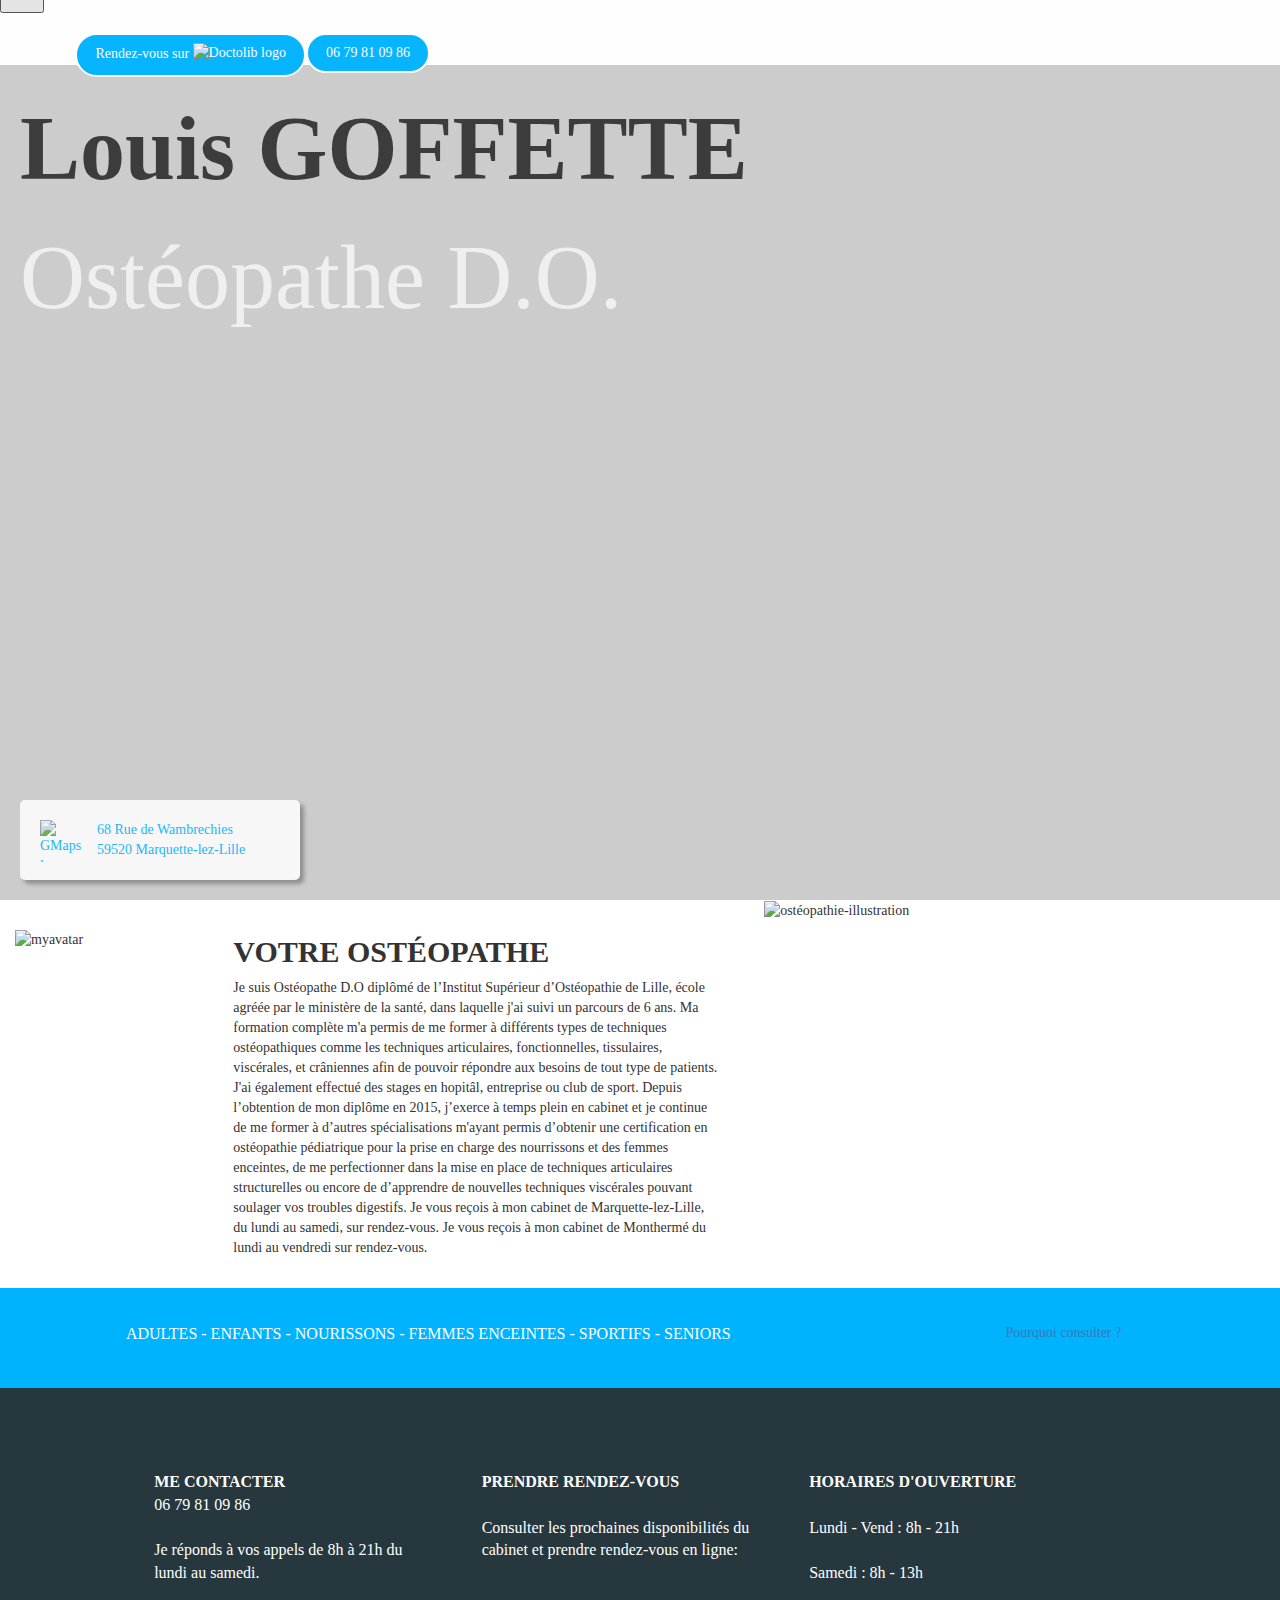
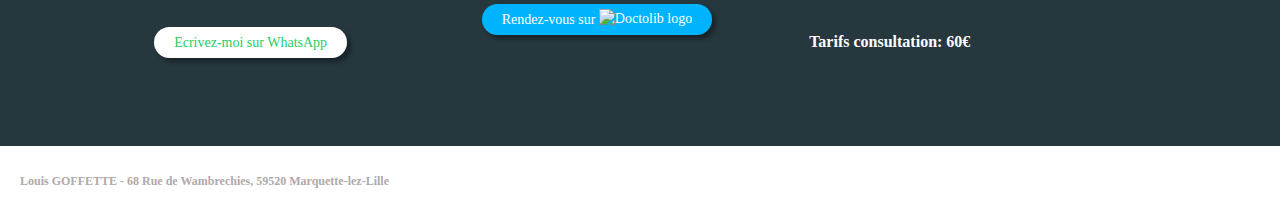
==== index.html @ 8f3b8342 "renamed-index-page" ====
<!DOCTYPE html>
<html>
  <head>
    <meta charset="UTF-8">
    <meta name="viewport" content="width=device-width, initial-scale=1, shrink-to-fit=no">
    <title>Louis Goffette - Ostéopathe D.O. à Marquette-lez-Lille (59)</title>
    <meta name="description" content="Permanence Ostéopathique du Centre Paramédical de Marquette-lez-Lille. Ostéopathe D.O. diplômé de l'ISO de Lille. Ouvert du lundi au vendredi de 8h à 21h et le samedi de 8h à 13h."/>
    <link rel="stylesheet" href="style.css">
    <link rel="stylesheet" href="https://maxcdn.bootstrapcdn.com/bootstrap/3.3.7/css/bootstrap.min.css" integrity="sha384-BVYiiSIFeK1dGmJRAkycuHAHRg32OmUcww7on3RYdg4Va+PmSTsz/K68vbdEjh4u" crossorigin="anonymous">
    <link href="https://fonts.googleapis.com/css?family=Questrial" rel="stylesheet">
    <link rel="stylesheet" href="https://use.fontawesome.com/releases/v5.1.0/css/all.css" integrity="sha384-lKuwvrZot6UHsBSfcMvOkWwlCMgc0TaWr+30HWe3a4ltaBwTZhyTEggF5tJv8tbt" crossorigin="anonymous">
  </head>
  <body>
    <div class="ctabar">
      <div class="cta-flexrow">
      <div id="menu-button">
        <p>
          <button id="menu" type="button" data-toggle="collapse" data-target="#collapseExample" aria-expanded="false" aria-controls="collapseExample">
            <i class="fas fa-bars"></i>
          </button>
        </p>
      </div>
      <div id="booking">
        <a href="https://www.doctolib.fr/osteopathe/lille/louis-goffette" target="_blank"><p class="hidden-xs" id="docto-link">Rendez-vous sur <img src="images/doctolib.png" alt="Doctolib logo" style="height:26px; padding-bottom: 4px;"></p></a>
        <a href="tel:0033679810986" target="_blank"><p><i class="fas fa-phone"></i> 06 79 81 09 86</p></a>
      </div>
      </div>
      <div class="collapse menu-content" id="collapseExample">
        <div class="card card-body" id="menu-links">
          <a href="home.html"><b>ACCUEIL</b></a><br>
          <a href="cabinet.html"><b>LE CABINET</b></a><br>
          <a href="osteopathie.html"><b>L'OSTEOPATHIE</b></a>
        </div>
      </div>
    </div>
    <div class="banner">
      <div class="banner-filter">
      <div id="title">
        <p><b>Louis GOFFETTE</b><br><font color="white"> Ostéopathe D.O.</font></p>
      </div>
      <a href="https://goo.gl/maps/DCtGfrRFgPH2" target="_blank">
      <div id="location-banner">
        <img src="images/google-maps.png" alt="GMaps logo" style="width:42px;height:42px;">
        <p>68 Rue de Wambrechies<br>59520 Marquette-lez-Lille</p>
      </div>
      </div>
      </a>
    </div>
    <div class="apropos">
      <div class="container">
        <div class="row">
          <div class="col-xs-12 col-md-2" id="avatar-louis">
            <img src="images/louis-avatar.png" alt="myavatar" style="width:170px;height:170px;">
          </div>
          <div class="col-xs-12 col-md-5" id="apropos-text">
            <h2><b>VOTRE OSTÉOPATHE</b></h2>
            <p>Je suis Ostéopathe D.O diplômé de l’Institut Supérieur d’Ostéopathie de Lille, école agréée par le ministère de la santé, dans laquelle j'ai suivi un parcours de 6 ans.
Ma formation complète m'a permis de me former à différents types de techniques ostéopathiques comme les techniques articulaires, fonctionnelles, tissulaires, viscérales, et crâniennes afin de pouvoir répondre aux besoins de tout type de patients. J'ai également effectué des stages en hopitâl, entreprise ou club de sport.
Depuis l’obtention de mon diplôme en 2015, j’exerce à temps plein en cabinet et je continue de me former à d’autres spécialisations m'ayant permis d’obtenir une certification en ostéopathie pédiatrique pour la prise en charge des nourrissons et des femmes enceintes, de me perfectionner dans la mise en place de techniques articulaires structurelles ou encore de d’apprendre de nouvelles techniques viscérales pouvant soulager vos troubles digestifs.
Je vous reçois à mon cabinet de Marquette-lez-Lille, du lundi au samedi, sur rendez-vous.




Je vous reçois à mon cabinet de Monthermé du lundi au vendredi sur rendez-vous.</p>
          </div>
          <div class="col-xs-12 col-md-5" id="apropos-photo">
              <img src="images/photo1.jpg" alt="ostéopathie-illustration" style="height:55vh; width:100%">
          </div>
        </div>
      </div>
    </div>

    <div class="specialites">
      <div class="container">
        <div class="row" id="row-specialites">
          <div class="col-xs-12 col-md-8" id="liste-specialites">
            <p>ADULTES  -  ENFANTS  -  NOURISSONS  -  FEMMES ENCEINTES  -  SPORTIFS  -  SENIORS</p>
          </div>
          <div class="col-xs-12 col-md-4" id="pourquoi-consulter">
            <a href="osteopathie.html">Pourquoi consulter ?</a>
          </div>
        </div>
      </div>
    </div>


    <div class="infos-home">
      <div class="container" id="container-infos">
        <div class="row" id="row-infos">
          <div class="col-xs-12 col-md-1"></div>
          <div class="col-xs-12 col-md-3" id="telephone">
            <p><i class="fas fa-phone" id="contact-icon"></i></p><br>
            <p><b>ME CONTACTER</b></p>
            <p>06 79 81 09 86</p><br>
            <p>Je réponds à vos appels de 8h à 21h du lundi au samedi.</p><br><br>
            <a href="https://wa.me/33679810986"><i class="fab fa-whatsapp"></i> Ecrivez-moi sur WhatsApp</a>
          </div>
          <div class="col-xs-12 col-md-3" id="rdv-ligne">
            <p><i class="far fa-calendar-alt" id="contact-icon"></i></p><br>
            <p><b>PRENDRE RENDEZ-VOUS</b></p><br>
            <p>Consulter les prochaines disponibilités du cabinet et prendre rendez-vous en ligne:</p><br><br>
            <a href="https://www.doctolib.fr/osteopathe/lille/louis-goffette" target="_blank"> Rendez-vous sur <img src="images/doctolib.png" alt="Doctolib logo" style="height:26px; padding-bottom: 4px;"></a>
          </div>
          <div class="col-xs-12 col-md-3" id="horaires">
            <p><i class="far fa-clock" id="contact-icon"></i></p><br>
            <p><b>HORAIRES D'OUVERTURE</b></p><br>
            <p>Lundi - Vend : 8h - 21h</p><br>
            <p>Samedi : 8h - 13h</p><br><br>
            <p><strong>Tarifs consultation: 60€<strong></p><br>
          </div>
        </div>
      </div>
      </div>
    </div>
    <div class="footer-LG">
      <p><i class="far fa-copyright"></i> Louis GOFFETTE - 68 Rue de Wambrechies, 59520 Marquette-lez-Lille</p>
      <div class="footer-icons">
        <a href="https://goo.gl/maps/DCtGfrRFgPH2" target="_blank"><i class="fas fa-map-marker-alt"></i></a>
        <a href="https://www.linkedin.com/in/louis-goffette-415492110" target="_blank"><i class="fab fa-linkedin"></i></a>
      </div>
  <script src="https://code.jquery.com/jquery-3.2.1.slim.min.js" integrity="sha384-KJ3o2DKtIkvYIK3UENzmM7KCkRr/rE9/Qpg6aAZGJwFDMVNA/GpGFF93hXpG5KkN" crossorigin="anonymous"></script>
  <script src="https://cdnjs.cloudflare.com/ajax/libs/popper.js/1.12.9/umd/popper.min.js" integrity="sha384-ApNbgh9B+Y1QKtv3Rn7W3mgPxhU9K/ScQsAP7hUibX39j7fakFPskvXusvfa0b4Q" crossorigin="anonymous"></script>
  <script src="https://maxcdn.bootstrapcdn.com/bootstrap/4.0.0/js/bootstrap.min.js" integrity="sha384-JZR6Spejh4U02d8jOt6vLEHfe/JQGiRRSQQxSfFWpi1MquVdAyjUar5+76PVCmYl" crossorigin="anonymous"></script>
  </body>
</html>
---- style.css ----
body {
  font-family: Futura !important;
  margin: 0;
}

p {
  margin: 0 !important;
}

.ctabar {
  height: 65px;
  width: 100%;
  background: white;
  display: flex;
  flex-direction: row;
  justify-content: space-between;
  color: #00B3FF;
  font-size: 14px;
  align-items: center;
  position: fixed;
  opacity: 0.97;
  top: 0;
  z-index: 1000;
}

#booking {
  padding: 20px;
  width: 450px;
  display: flex;
  flex-direction: row;
  justify-content: right;
}

#booking p {
  border: 2px solid white;
  background: #00B3FF;
  border-radius: 50px;
  padding: 8px 18px;
  color: white;
}

#booking a {
  text-decoration: none;
}

#booking p:hover {
  background: #26373E;
}

#menu {
  padding: 20px;
  font-size: 30px;
}

.banner {
  height: 100vh;
  position: relative;
  display: flex;
  flex-direction: column;
  justify-content: center;
  background-image: url("http://www.pone.ch/wp-content/uploads/2016/11/IMG_5932.jpg"); background-size: cover; background-position: center center;
}

.banner-filter {
  width: 100%;
  height: 100%;
  z-index: 1;
  background: rgba(0,0,0,0.2);
}

.photo-filter {
  width: 100%;
  height: 100%;
  z-index: 10;
  background: red;
}

#location-banner {
  height: 80px;
  width: 280px;
  position: absolute;
  bottom: 20px;
  background: white;
  border-radius: 5px;
  display: flex;
  flex-direction: row;
  padding: 20px;
  margin-left: 20px;
  box-shadow: 4px 4px 4px 0px rgba(0,0,0,0.35);
  color:#00B3FF;
  opacity: 0.85;
  z-index: 100;
}

#location-banner p {
  margin: 5px;
  padding-left: 15px;
}

#location-banner:hover {
  background: #00B3FF;
  color: white;
}

#title {
  margin-top: 65px;
  font-size: 10vh;
  padding: 20px;
  opacity: 0.7;
  z-index: 100;
  color: black;
}

#title p {
  margin-top: 20px;
}

.container {
  margin: 0 !important;
  width: 100% !important;
  padding: 0 !important;

}

#avatar-louis {
  padding: 30px;
  padding-bottom: 0px;
  display: flex;
  justify-content: center;
}

#apropos-text {
  text-align: left;
  justify-content: center;
  padding: 15px 30px;
  padding-bottom: 30px;
}

.specialites {
  background: #00B3FF;
  color: white;
  padding: 20px;
}

#row-specialites {
  height: 60px;
  text-align: center;
}

#liste-specialites {
  font-size: 16px;
  text-align: center;
  padding-top: 15px;
}

#pourquoi-consulter {
  display: flex;
  justify-content: center;
  padding-top: 15px;
}

#pourquoi-consulter p {
  border-radius: 50px;
  background: #26373E;
  color: white;
  width: 210px;
  text-align: center;
  padding: 8px 18px;
  box-shadow: 4px 4px 4px 0px rgba(0,0,0,0.35);
}

#pourquoi-consulter p:hover {
  background: white;
  color: #26373E;
}

#container-infos {
  margin: auto !important;
}

.infos-home {
  background: #26373E;
  color: white;
  padding-top: 60px;
  padding-bottom: 0px;
  font-size: 16px;
}

#contact-icon {
  font-size: 40px;
}

#telephone p, #rdv-ligne p {
  width: 280px;
}

#telephone, #rdv-ligne, #horaires {
  padding-left: 60px;
  padding-bottom: 70px;
}

#telephone a {
  border-radius: 50px;
  text-decoration: none;
  font-size: 14px;
  color: #1ECF63;
  background: white;
  padding: 8px 20px;
  box-shadow: 4px 4px 4px 0px rgba(0,0,0,0.35);
}

#telephone a:hover {
  background: #1ECF63;
  color: white;
}

#rdv-ligne a {
  border-radius: 50px;
  text-decoration: none;
  font-size: 14px;
  color: white;
  background: #00B3FF;
  padding: 8px 20px;
  box-shadow: 4px 4px 4px 0px rgba(0,0,0,0.35);
}

#rdv-ligne a:hover {
  background: white;
  color: #00B3FF;
}

.footer-LG {
  background: white;
  height: 70px;
  display: flex;
  flex-direction: row;
  justify-content: space-between;
  align-items: center;
  padding: 10px 20px;
  font-size: 12px;
  color: #B1A9A9;
}

.footer-icons {
  font-size: 22px;
  width: 70px;
  margin-left: 20px;
}

.footer-icons a {
  text-decoration: none;
  color: #B1A9A9;
}

.footer-icons i:hover {
  color: #00B3FF;
}
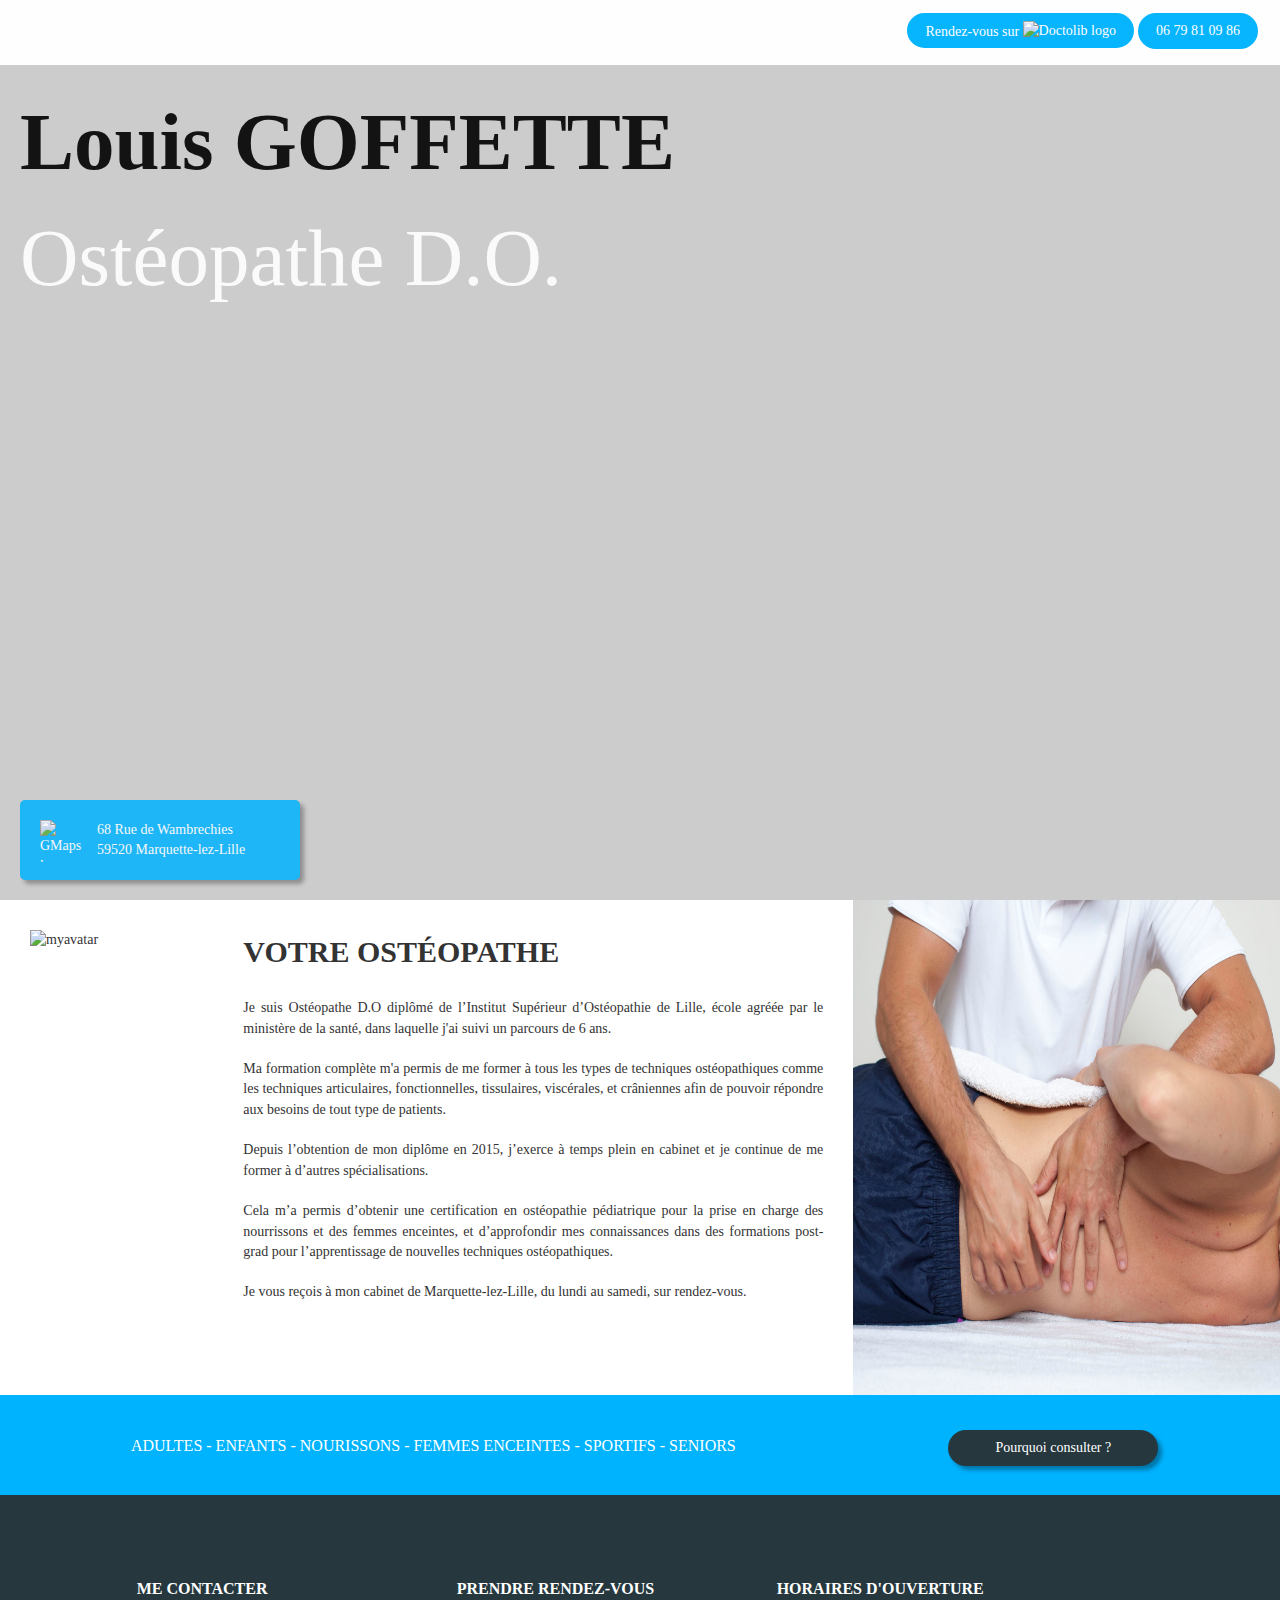
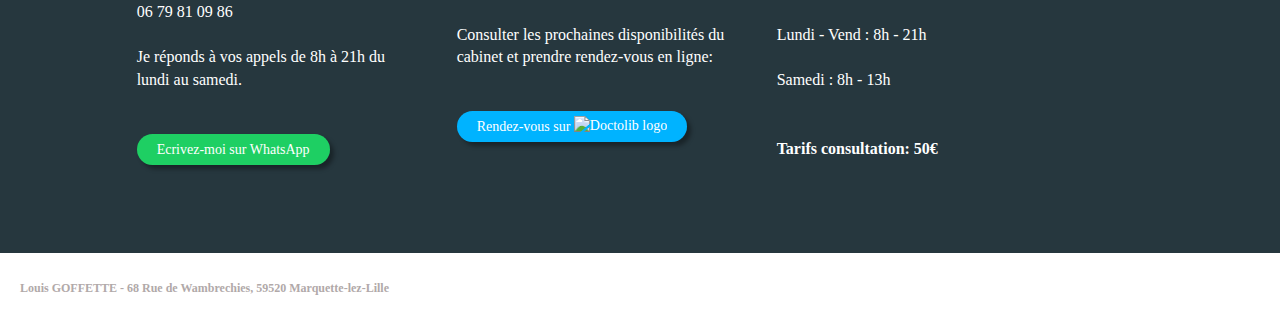
==== commit b3e69904: "small-updates-on-images" ====
--- a/index.html
+++ b/index.html
@@ -1,6 +1,15 @@
 <!DOCTYPE html>
 <html>
   <head>
+    <!-- Global site tag (gtag.js) - Google Analytics -->
+    <script async src="https://www.googletagmanager.com/gtag/js?id=UA-123572679-1"></script>
+    <script>
+      window.dataLayer = window.dataLayer || [];
+      function gtag(){dataLayer.push(arguments);}
+      gtag('js', new Date());
+
+      gtag('config', 'UA-123572679-1');
+    </script>
     <meta charset="UTF-8">
     <meta name="viewport" content="width=device-width, initial-scale=1, shrink-to-fit=no">
     <title>Louis Goffette - Ostéopathe D.O. à Marquette-lez-Lille (59)</title>
@@ -50,21 +59,17 @@
       <div class="container">
         <div class="row">
           <div class="col-xs-12 col-md-2" id="avatar-louis">
-            <img src="images/louis-avatar.png" alt="myavatar" style="width:170px;height:170px;">
+            <img src="images/louis-avatar.png" alt="myavatar" style="width:190px;height:190px;">
           </div>
-          <div class="col-xs-12 col-md-5" id="apropos-text">
-            <h2><b>VOTRE OSTÉOPATHE</b></h2>
-            <p>Je suis Ostéopathe D.O diplômé de l’Institut Supérieur d’Ostéopathie de Lille, école agréée par le ministère de la santé, dans laquelle j'ai suivi un parcours de 6 ans.
-Ma formation complète m'a permis de me former à différents types de techniques ostéopathiques comme les techniques articulaires, fonctionnelles, tissulaires, viscérales, et crâniennes afin de pouvoir répondre aux besoins de tout type de patients. J'ai également effectué des stages en hopitâl, entreprise ou club de sport.
-Depuis l’obtention de mon diplôme en 2015, j’exerce à temps plein en cabinet et je continue de me former à d’autres spécialisations m'ayant permis d’obtenir une certification en ostéopathie pédiatrique pour la prise en charge des nourrissons et des femmes enceintes, de me perfectionner dans la mise en place de techniques articulaires structurelles ou encore de d’apprendre de nouvelles techniques viscérales pouvant soulager vos troubles digestifs.
-Je vous reçois à mon cabinet de Marquette-lez-Lille, du lundi au samedi, sur rendez-vous.
-
-
-
-
-Je vous reçois à mon cabinet de Monthermé du lundi au vendredi sur rendez-vous.</p>
+          <div class="col-xs-12 col-md-6" id="apropos-text">
+            <h2><b>VOTRE OSTÉOPATHE</b></h2><br>
+            <p>Je suis Ostéopathe D.O diplômé de l’Institut Supérieur d’Ostéopathie de Lille, école agréée par le ministère de la santé, dans laquelle j'ai suivi un parcours de 6 ans.<br><br>
+            Ma formation complète m'a permis de me former à tous les types de techniques ostéopathiques comme les techniques articulaires, fonctionnelles, tissulaires, viscérales, et crâniennes afin de pouvoir répondre aux besoins de tout type de patients.<br><br>
+            Depuis l’obtention de mon diplôme en 2015, j’exerce à temps plein en cabinet et je continue de me former à d’autres spécialisations.<br><br>
+            Cela m’a permis d’obtenir une certification en ostéopathie pédiatrique pour la prise en charge des nourrissons et des femmes enceintes, et d’approfondir mes connaissances dans des formations post-grad pour l’apprentissage de nouvelles techniques ostéopathiques.<br><br>
+            Je vous reçois à mon cabinet de Marquette-lez-Lille, du lundi au samedi, sur rendez-vous.</p>
           </div>
-          <div class="col-xs-12 col-md-5" id="apropos-photo">
+          <div class="col-xs-12 col-md-4" id="apropos-photo">
               <img src="images/photo1.jpg" alt="ostéopathie-illustration" style="height:55vh; width:100%">
           </div>
         </div>
@@ -107,7 +112,7 @@
             <p><b>HORAIRES D'OUVERTURE</b></p><br>
             <p>Lundi - Vend : 8h - 21h</p><br>
             <p>Samedi : 8h - 13h</p><br><br>
-            <p><strong>Tarifs consultation: 60€<strong></p><br>
+            <p><strong>Tarifs consultation: 50€<strong></p><br>
           </div>
         </div>
       </div>
--- a/style.css
+++ b/style.css
@@ -11,21 +11,24 @@
   height: 65px;
   width: 100%;
   background: white;
-  display: flex;
-  flex-direction: row;
-  justify-content: space-between;
   color: #00B3FF;
   font-size: 14px;
-  align-items: center;
   position: fixed;
   opacity: 0.97;
   top: 0;
   z-index: 1000;
 }
 
+.cta-flexrow {
+  display: flex;
+  flex-direction: row;
+  justify-content: space-between;
+  align-items: center;
+  padding-top: 11px;
+}
+
 #booking {
-  padding: 20px;
-  width: 450px;
+  padding-right: 20px;
   display: flex;
   flex-direction: row;
   justify-content: right;
@@ -47,9 +50,24 @@
   background: #26373E;
 }
 
+#docto-link {
+  padding: 3px 18px !important;
+  padding-top: 8px !important;
+}
+
 #menu {
-  padding: 20px;
+  border: none;
+  padding-left: 20px;
   font-size: 30px;
+  background: white;
+}
+
+#menu:focus, #menu:active {
+  outline: none !important;
+}
+
+#menu:focus {
+  color: #26373E;
 }
 
 .banner {
@@ -80,14 +98,14 @@
   width: 280px;
   position: absolute;
   bottom: 20px;
-  background: white;
+  background: #00B3FF;
   border-radius: 5px;
   display: flex;
   flex-direction: row;
   padding: 20px;
   margin-left: 20px;
   box-shadow: 4px 4px 4px 0px rgba(0,0,0,0.35);
-  color:#00B3FF;
+  color:white;
   opacity: 0.85;
   z-index: 100;
 }
@@ -98,15 +116,15 @@
 }
 
 #location-banner:hover {
-  background: #00B3FF;
+  background: #26373E;
   color: white;
 }
 
 #title {
   margin-top: 65px;
-  font-size: 10vh;
+  font-size: 9vh;
   padding: 20px;
-  opacity: 0.7;
+  opacity: 0.9;
   z-index: 100;
   color: black;
 }
@@ -122,6 +140,10 @@
 
 }
 
+.row {
+  margin: 0 !important;
+}
+
 #avatar-louis {
   padding: 30px;
   padding-bottom: 0px;
@@ -130,10 +152,15 @@
 }
 
 #apropos-text {
-  text-align: left;
+  text-align: justify;
   justify-content: center;
   padding: 15px 30px;
   padding-bottom: 30px;
+  line-height: 145%;
+}
+
+#apropos-photo {
+  padding: 0;
 }
 
 .specialites {
@@ -150,7 +177,7 @@
 #liste-specialites {
   font-size: 16px;
   text-align: center;
-  padding-top: 15px;
+  padding-top: 20px;
 }
 
 #pourquoi-consulter {
@@ -159,8 +186,9 @@
   padding-top: 15px;
 }
 
-#pourquoi-consulter p {
+#pourquoi-consulter a {
   border-radius: 50px;
+  text-decoration: none;
   background: #26373E;
   color: white;
   width: 210px;
@@ -195,22 +223,26 @@
 }
 
 #telephone, #rdv-ligne, #horaires {
-  padding-left: 60px;
+  padding-left: 30px;
   padding-bottom: 70px;
+}
+
+#rdv-ligne {
+
 }
 
 #telephone a {
   border-radius: 50px;
   text-decoration: none;
   font-size: 14px;
-  color: #1ECF63;
-  background: white;
+  color: white;
+  background: #1ECF63;
   padding: 8px 20px;
   box-shadow: 4px 4px 4px 0px rgba(0,0,0,0.35);
 }
 
 #telephone a:hover {
-  background: #1ECF63;
+  background: #169749;
   color: white;
 }
 
@@ -225,8 +257,8 @@
 }
 
 #rdv-ligne a:hover {
-  background: white;
-  color: #00B3FF;
+  background: #0083BA;
+  color: white;
 }
 
 .footer-LG {
@@ -256,4 +288,187 @@
   color: #00B3FF;
 }
 
-
+.gmap {
+  margin-bottom: -5px;
+}
+
+.cabinet-banner {
+  height: calc(100vh - 70px);
+  margin-top: 70px;
+  background: url(images/cabinet2.jpg);
+  background-size: cover;
+  color: white;
+  padding: 30px;
+  display: flex;
+  flex-direction: column;
+  justify-content: flex-end;
+}
+
+.osteopathie-banner {
+  height: calc(100vh - 70px);
+  margin-top: 70px;
+  background: url(images/osteopathie-banner.jpg);
+  background-size: cover;
+  color: white;
+  padding: 30px;
+  display: flex;
+  flex-direction: column;
+  justify-content: flex-end;
+}
+
+.cabinet-banner p, .osteopathie-banner p {
+  width: 310px;
+  text-align: justify;
+  line-height: 160%;
+}
+
+.cabinet-banner h2, .osteopathie-banner h2 {
+  font-size: 40px;
+  line-height: 180%;
+}
+
+.h2-title {
+  background: #00B3FF;
+  color: white;
+  font-size: 40px;
+  display: flex;
+  justify-content: center;
+  align-items: center;
+  height: 110px;
+  padding: 0px 30px;
+}
+
+.h2-title h2 {
+  margin: 0;
+}
+
+.row-typo {
+  width: 100%;
+  display: flex;
+  align-items: center;
+}
+
+#row-consultation {
+  width: 100%;
+  display: flex;
+  align-items: center;
+}
+
+#photo-consultation {
+  background: url(images/photo-consultation.jpg);
+  background-size: cover;
+  height: 400px;
+}
+
+#infos-consultation {
+  text-align: justify;
+  padding: 30px;
+  line-height: 155%;
+}
+
+#adulte-photo {
+  background: url(images/photo-adulte.jpg);
+  background-size: cover;
+  height: 400px;
+}
+
+#enfant-photo {
+  background: url(images/photo-enfant.jpg);
+  background-size: cover;
+  height: 400px;
+}
+
+#nourisson-photo {
+  background: url(images/photo-nourisson.jpg);
+  background-size: cover;
+  height: 400px;
+}
+
+#enceinte-photo {
+  background: url(images/photo-enceinte.jpg);
+  background-size: cover;
+  height: 400px;
+}
+
+#sportif-photo {
+  background: url(images/photo-sportif.jpg);
+  background-size: cover;
+  height: 400px;
+}
+
+#senior-photo {
+  background: url(images/photo-senior.jpg);
+  background-size: cover;
+  height: 400px;
+}
+
+.description-right {
+  padding: 30px;
+  text-align: justify;
+  padding-right: 30px !important;
+}
+
+.description-right ul {
+  list-style-type: none;
+  padding-left: 20px;
+  line-height: 180%;
+}
+
+.description-left ul {
+  list-style-type: none;
+  padding-left: 20px;
+  line-height: 180%;
+}
+
+.description-right p {
+  width: 90%;
+}
+
+.description-right h3, .description-left h3 {
+  margin: 0;
+  color: #00B3FF;
+}
+
+.description-left {
+  padding: 30px;
+  padding-right: 30px !important;
+  text-align: justify;
+}
+
+.description-right h3, .description-right p, .description-left h3, .description-left p {
+  padding-left: 20px;
+}
+
+.tarifs {
+  background: #00B3FF;
+  color: white;
+  padding: 30px;
+  padding-bottom: 60px;
+  line-height: 155%;
+  position: relative;
+}
+
+#info-icon {
+  position: absolute;
+  right: 70px;
+  top: 70px;
+}
+
+.menu-content {
+  margin: 0;
+  width: 100%;
+  background: white;
+  opacity: 0.99;
+  color: #00B3FF;
+  font-size: 20px;
+  padding: 20px;
+}
+
+#menu-links a {
+  text-decoration: none;
+  color: #00B3FF;
+}
+
+#menu-links a:hover {
+  color: #26373E;
+}
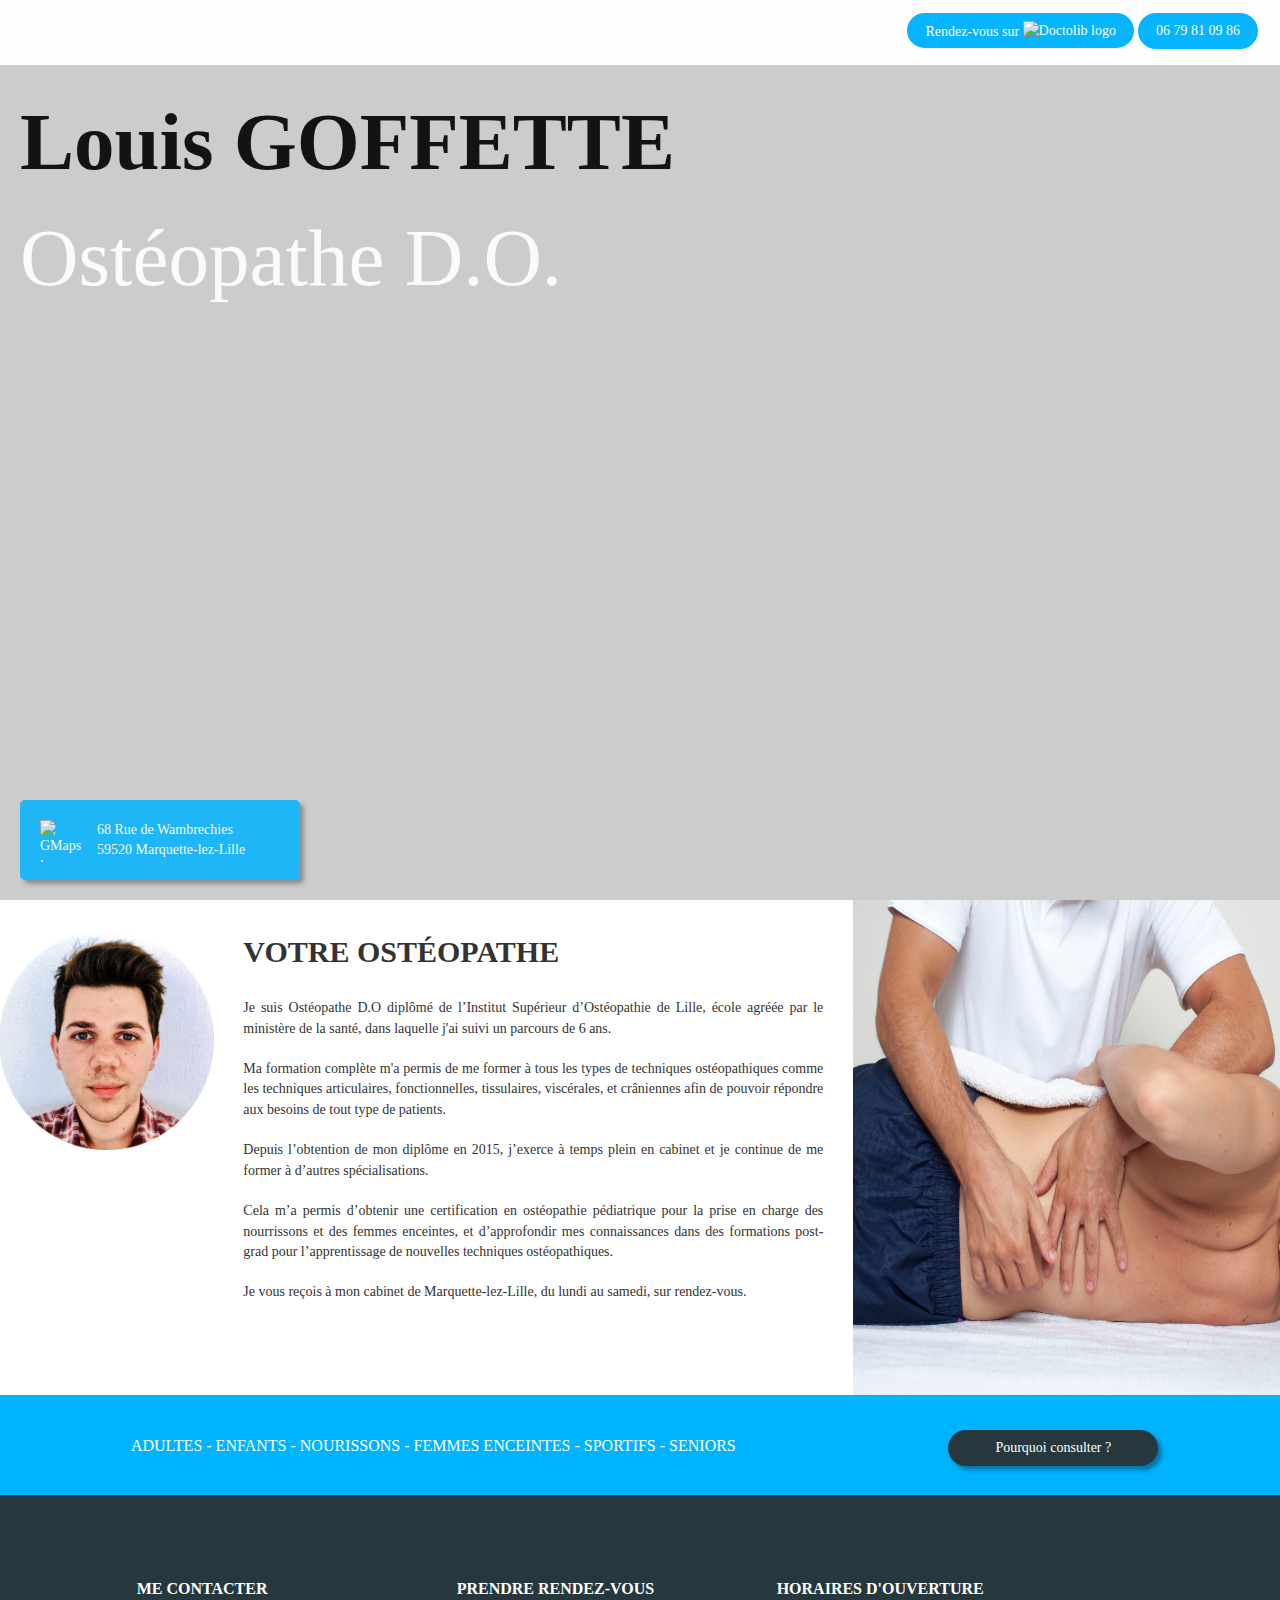
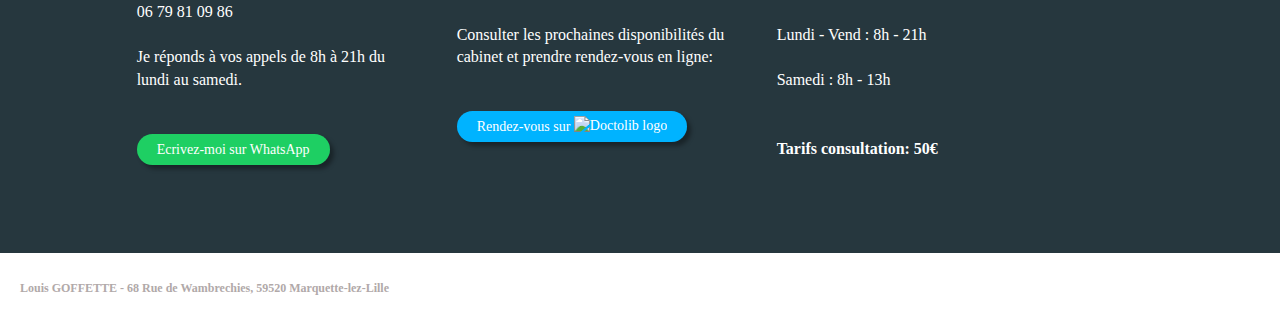
==== commit b5a6a349: "final-changes" ====
--- a/index.html
+++ b/index.html
@@ -36,7 +36,7 @@
       </div>
       <div class="collapse menu-content" id="collapseExample">
         <div class="card card-body" id="menu-links">
-          <a href="home.html"><b>ACCUEIL</b></a><br>
+          <a href="index.html"><b>ACCUEIL</b></a><br>
           <a href="cabinet.html"><b>LE CABINET</b></a><br>
           <a href="osteopathie.html"><b>L'OSTEOPATHIE</b></a>
         </div>
@@ -47,7 +47,7 @@
       <div id="title">
         <p><b>Louis GOFFETTE</b><br><font color="white"> Ostéopathe D.O.</font></p>
       </div>
-      <a href="https://goo.gl/maps/DCtGfrRFgPH2" target="_blank">
+      <a href="https://goo.gl/maps/2Xzet4vLRvE2" target="_blank">
       <div id="location-banner">
         <img src="images/google-maps.png" alt="GMaps logo" style="width:42px;height:42px;">
         <p>68 Rue de Wambrechies<br>59520 Marquette-lez-Lille</p>
@@ -59,7 +59,7 @@
       <div class="container">
         <div class="row">
           <div class="col-xs-12 col-md-2" id="avatar-louis">
-            <img src="images/louis-avatar.png" alt="myavatar" style="width:190px;height:190px;">
+            <img src="images/louis-goffette.png" alt="myavatar" style="width:220px;height:220px;">
           </div>
           <div class="col-xs-12 col-md-6" id="apropos-text">
             <h2><b>VOTRE OSTÉOPATHE</b></h2><br>
@@ -70,7 +70,7 @@
             Je vous reçois à mon cabinet de Marquette-lez-Lille, du lundi au samedi, sur rendez-vous.</p>
           </div>
           <div class="col-xs-12 col-md-4" id="apropos-photo">
-              <img src="images/photo1.jpg" alt="ostéopathie-illustration" style="height:55vh; width:100%">
+              <img src="images/photo2.jpg" alt="ostéopathie-illustration" style="height:55vh; width:100%">
           </div>
         </div>
       </div>
@@ -121,7 +121,7 @@
     <div class="footer-LG">
       <p><i class="far fa-copyright"></i> Louis GOFFETTE - 68 Rue de Wambrechies, 59520 Marquette-lez-Lille</p>
       <div class="footer-icons">
-        <a href="https://goo.gl/maps/DCtGfrRFgPH2" target="_blank"><i class="fas fa-map-marker-alt"></i></a>
+        <a href="https://goo.gl/maps/2Xzet4vLRvE2" target="_blank"><i class="fas fa-map-marker-alt"></i></a>
         <a href="https://www.linkedin.com/in/louis-goffette-415492110" target="_blank"><i class="fab fa-linkedin"></i></a>
       </div>
   <script src="https://code.jquery.com/jquery-3.2.1.slim.min.js" integrity="sha384-KJ3o2DKtIkvYIK3UENzmM7KCkRr/rE9/Qpg6aAZGJwFDMVNA/GpGFF93hXpG5KkN" crossorigin="anonymous"></script>
--- a/style.css
+++ b/style.css
@@ -295,7 +295,7 @@
 .cabinet-banner {
   height: calc(100vh - 70px);
   margin-top: 70px;
-  background: url(images/cabinet2.jpg);
+  background: url(images/cabinet3.jpg);
   background-size: cover;
   color: white;
   padding: 30px;
@@ -446,6 +446,16 @@
   padding-bottom: 60px;
   line-height: 155%;
   position: relative;
+}
+
+.tarifs a {
+  text-decoration: none;
+  color: white;
+}
+
+.tarifs a:hover {
+  color: #26373E;
+  text-decoration: none;
 }
 
 #info-icon {
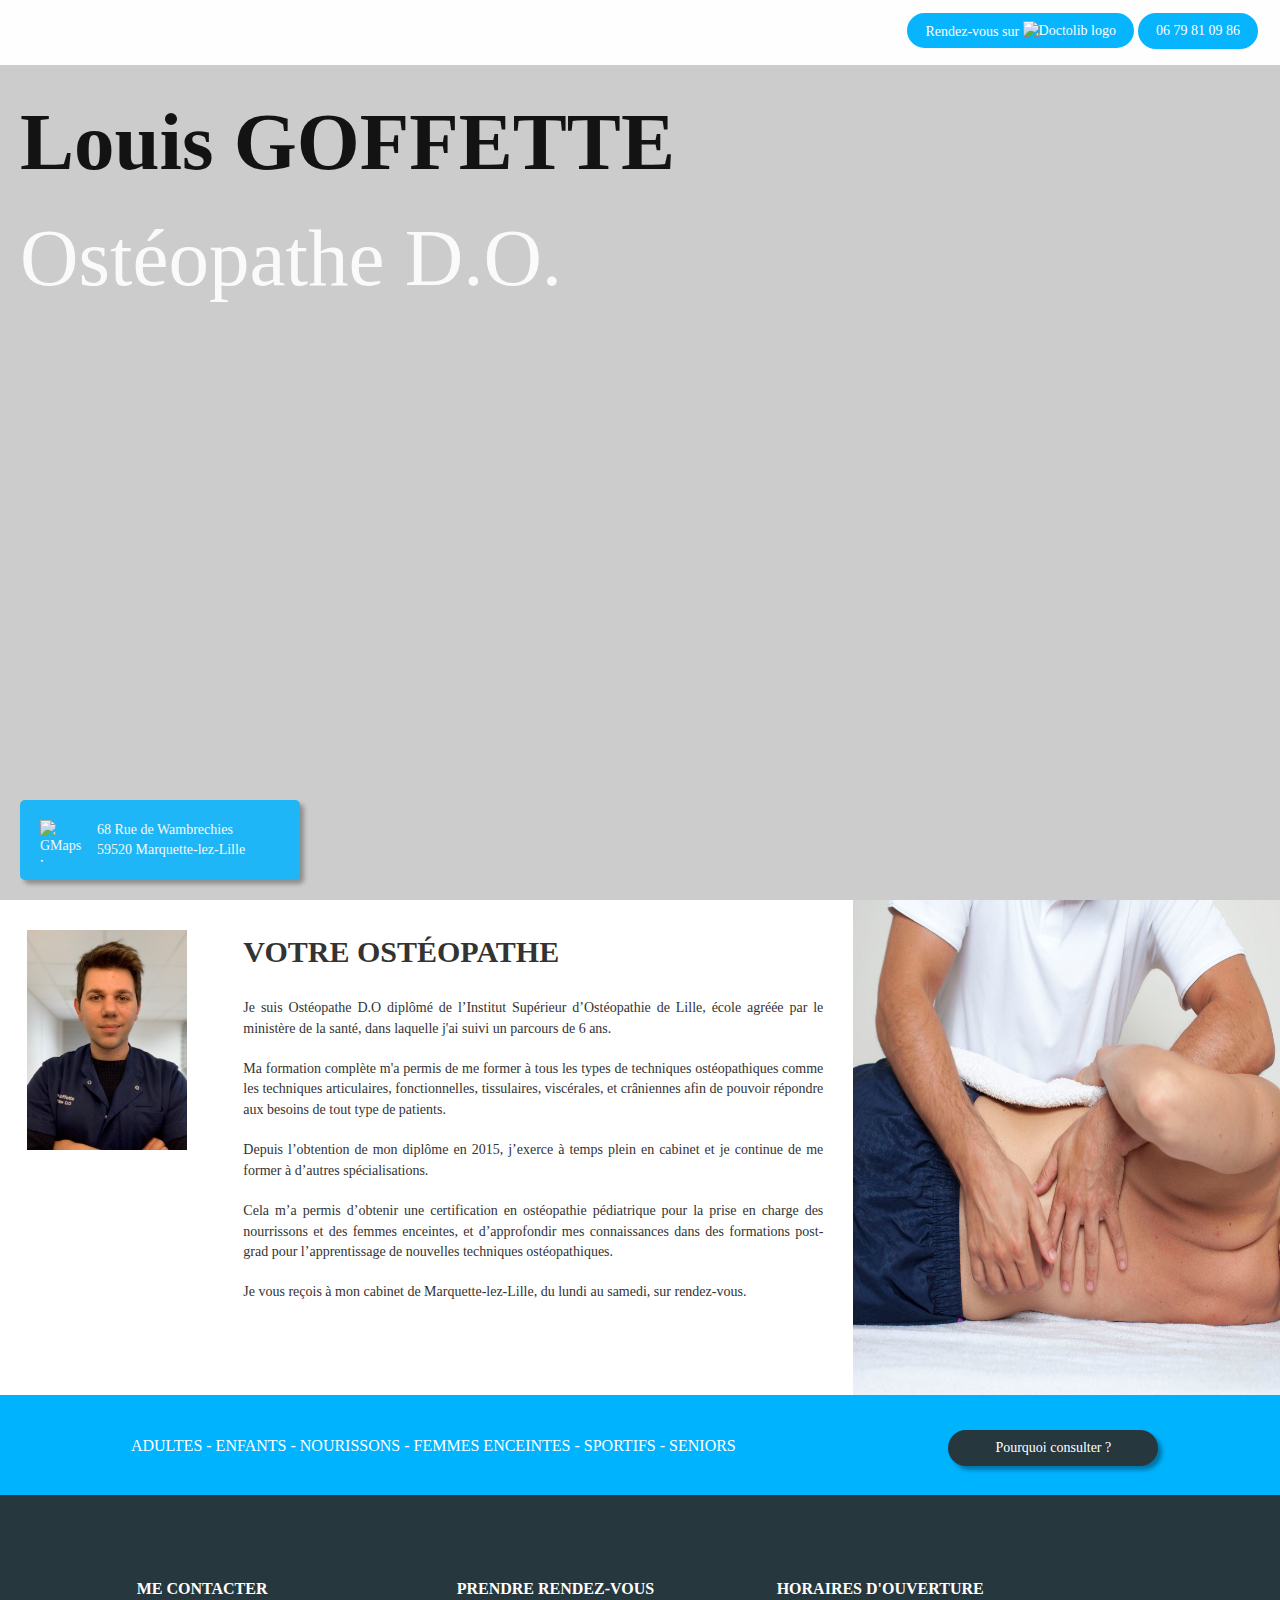
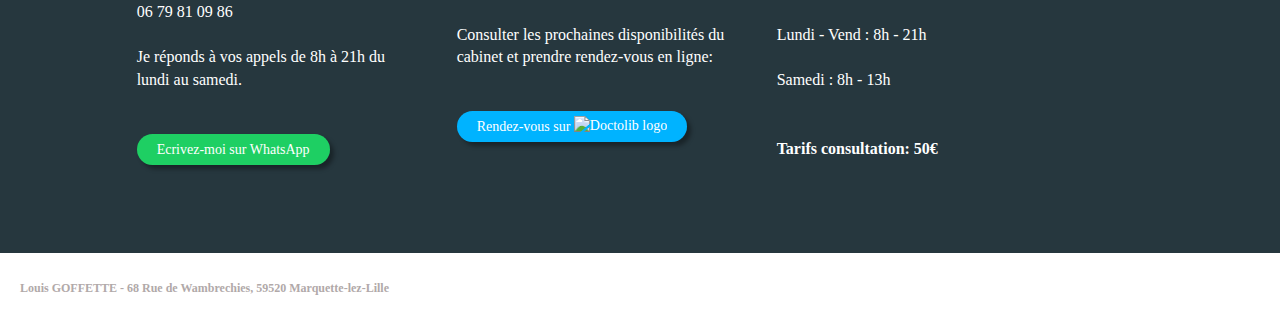
==== commit eef753ca: "Update index.html" ====
--- a/index.html
+++ b/index.html
@@ -12,8 +12,8 @@
     </script>
     <meta charset="UTF-8">
     <meta name="viewport" content="width=device-width, initial-scale=1, shrink-to-fit=no">
-    <title>Louis Goffette - Ostéopathe D.O. à Marquette-lez-Lille (59)</title>
-    <meta name="description" content="Permanence Ostéopathique du Centre Paramédical de Marquette-lez-Lille. Ostéopathe D.O. diplômé de l'ISO de Lille. Ouvert du lundi au vendredi de 8h à 21h et le samedi de 8h à 13h."/>
+    <title>Louis Goffette - Ostéopathe D.O. à Marquette lez Lille (59)</title>
+    <meta name="description" content="Permanence Ostéopathique du Centre Paramédical de Marquette-lez-Lille. Louis Goffette, Ostéopathe D.O. diplômé de l'ISO de Lille. Ouvert du lundi au vendredi de 8h à 21h et le samedi de 8h à 13h."/>
     <link rel="stylesheet" href="style.css">
     <link rel="stylesheet" href="https://maxcdn.bootstrapcdn.com/bootstrap/3.3.7/css/bootstrap.min.css" integrity="sha384-BVYiiSIFeK1dGmJRAkycuHAHRg32OmUcww7on3RYdg4Va+PmSTsz/K68vbdEjh4u" crossorigin="anonymous">
     <link href="https://fonts.googleapis.com/css?family=Questrial" rel="stylesheet">
@@ -59,7 +59,7 @@
       <div class="container">
         <div class="row">
           <div class="col-xs-12 col-md-2" id="avatar-louis">
-            <img src="images/louis-goffette.png" alt="myavatar" style="width:220px;height:220px;">
+            <img src="images/Louis_Goffette.JPG" alt="myavatar" style="width:220px;height:220px;">
           </div>
           <div class="col-xs-12 col-md-6" id="apropos-text">
             <h2><b>VOTRE OSTÉOPATHE</b></h2><br>
--- a/style.css
+++ b/style.css
@@ -76,7 +76,7 @@
   display: flex;
   flex-direction: column;
   justify-content: center;
-  background-image: url("http://www.pone.ch/wp-content/uploads/2016/11/IMG_5932.jpg"); background-size: cover; background-position: center center;
+  background-image: url("images/cabinet-home.jpg"); background-size: cover; background-position: center center;
 }
 
 .banner-filter {
@@ -295,13 +295,13 @@
 .cabinet-banner {
   height: calc(100vh - 70px);
   margin-top: 70px;
-  background: url(images/cabinet3.jpg);
+  background: url(images/cabinet-banner.jpg);
   background-size: cover;
   color: white;
   padding: 30px;
   display: flex;
   flex-direction: column;
-  justify-content: flex-end;
+  justify-content: flex-start;
 }
 
 .osteopathie-banner {
